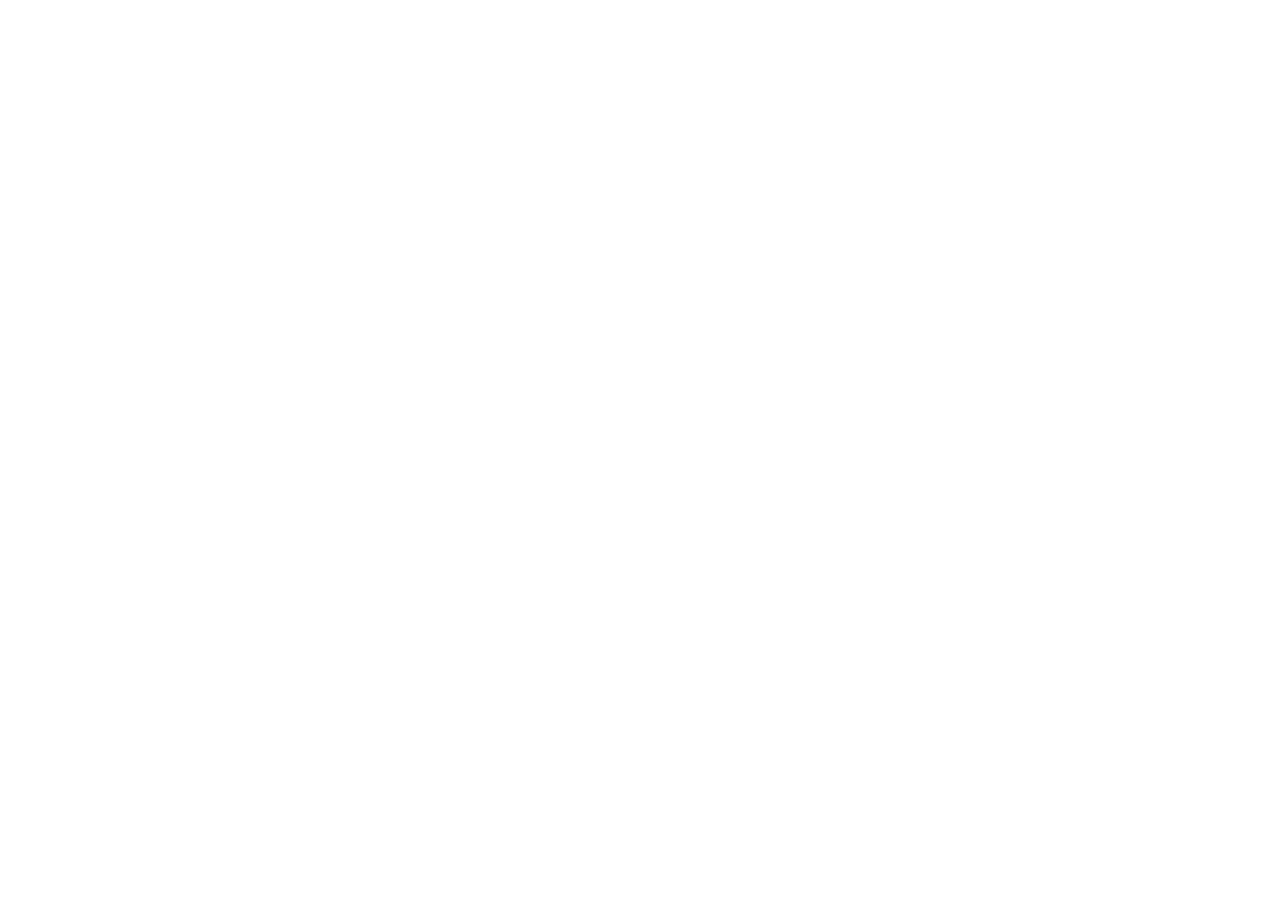
==== event-delegation/index.html @ 09a0df33 "Event delegation" ====
<!doctype html>
<html lang="en">
	<head>
		<meta charset="utf-8">
		<title>Change lang</title>
		<link rel="stylesheet" href="style.css">
	</head>
	<body>
		<script src="../libs/require.js"></script>
		<script src="../libs/Emily.js"></script>
		<script src="../libs/Olives.js"></script>
		<script src="js/delegation.js"></script>
	</body>
</html>
---- event-delegation/style.css ----
html {
	display: table;
	table-layout: fixed;
	width: 100%; 
	height: 100%;
}

body {	
	display: table-cell;	
	width: 100%; 
	height: 100%;
	vertical-align: middle;
	margin:0;
	color:#4D4D4D;
	font-family: arial;
}

#pagination {
	width:400px;
	height:400px;
	margin: auto; 
}
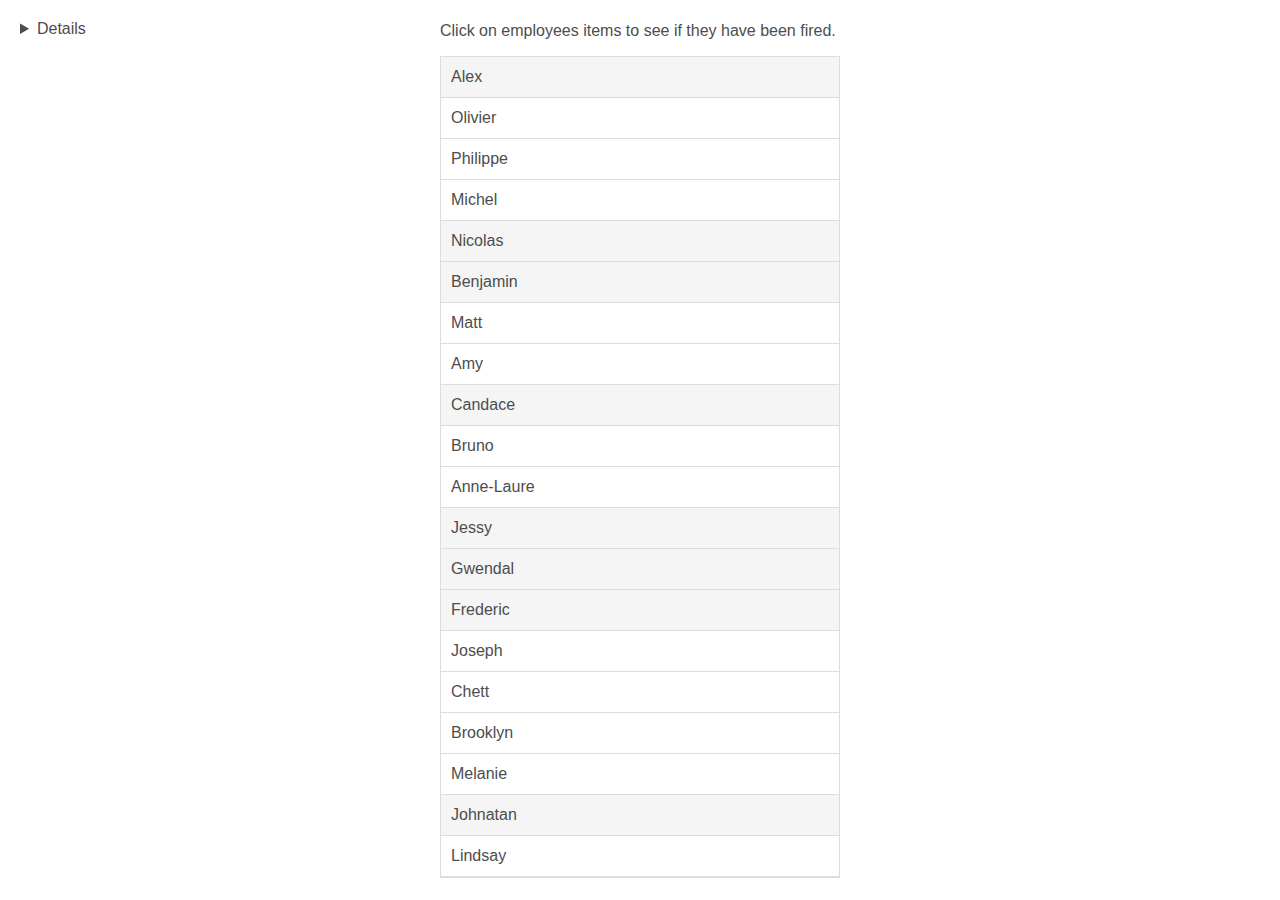
==== commit c2596fe6: "Event delegation" ====
--- a/event-delegation/index.html
+++ b/event-delegation/index.html
@@ -6,6 +6,32 @@
 		<link rel="stylesheet" href="style.css">
 	</head>
 	<body>
+		<details>Launch this demo on your touch device to see event mapping in action!</details>
+		<div class="wrapper">
+			<p>Click on employees items to see if they have been fired.</p>
+			<ul data-event="delegate:.fired, mouseup, alert">
+				<li class="fired">Alex</li>
+				<li>Olivier</li>
+				<li>Philippe</li>
+				<li>Michel</li>
+				<li class="fired">Nicolas</li>
+				<li class="fired">Benjamin</li>
+				<li>Matt</li>
+				<li>Amy</li>
+				<li class="fired">Candace</li>
+				<li>Bruno</li>
+				<li>Anne-Laure</li>
+				<li class="fired">Jessy</li>
+				<li class="fired">Gwendal</li>
+				<li class="fired">Frederic</li>
+				<li>Joseph</li>
+				<li>Chett</li>
+				<li>Brooklyn</li>
+				<li>Melanie</li>
+				<li class="fired">Johnatan</li>
+				<li>Lindsay</li>
+			</ul>
+		</div>
 		<script src="../libs/require.js"></script>
 		<script src="../libs/Emily.js"></script>
 		<script src="../libs/Olives.js"></script>
--- a/event-delegation/style.css
+++ b/event-delegation/style.css
@@ -15,8 +15,31 @@
 	font-family: arial;
 }
 
-#pagination {
+details {
+	position:absolute;
+	cursor: pointer;
+	top: 20px; left: 20px;
+}
+
+.wrapper {
 	width:400px;
-	height:400px;
 	margin: auto; 
 }
+
+
+ul {
+	border:1px solid gainsboro;
+	padding:0;
+	list-style:none;
+}
+
+li {
+	height:40px; line-height: 40px;
+	padding-left:10px;
+	border-bottom:1px solid gainsboro;
+}
+
+li.fired{
+	background:whitesmoke;
+	cursor:pointer;
+}